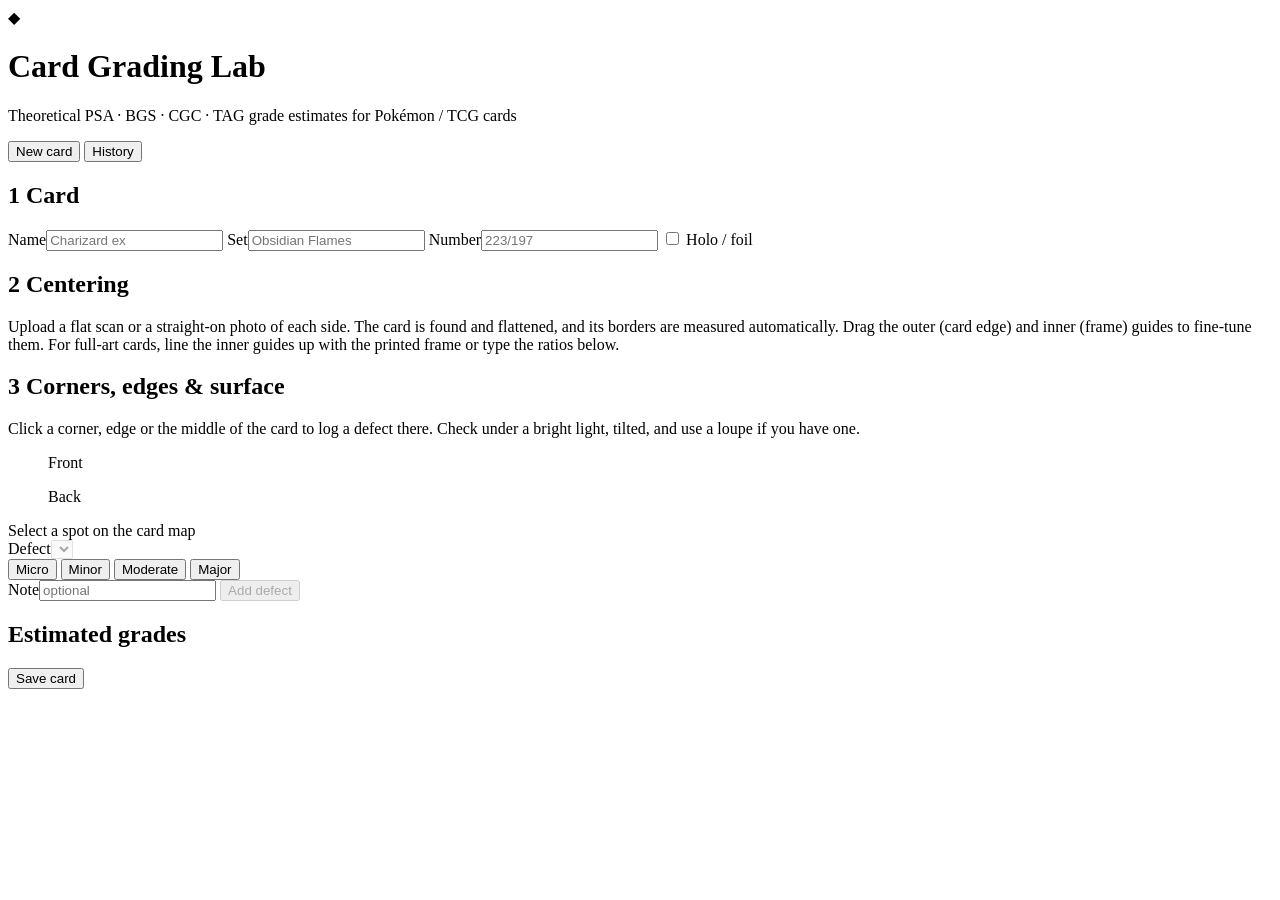
==== cardgrader/web/templates/index.html @ 8cf94cd2 "Add in-house card grading system with PSA/BGS/CGC/TAG estimates Local FastAPI web app for Pokémon/TC" ====
<!doctype html>
<html lang="en">
<head>
  <meta charset="utf-8">
  <meta name="viewport" content="width=device-width, initial-scale=1">
  <title>Card Grading Lab</title>
  <link rel="icon" href="data:image/svg+xml,%3Csvg xmlns='http://www.w3.org/2000/svg' viewBox='0 0 16 16'%3E%3Cpath d='M8 1l7 7-7 7-7-7z' fill='%23f5c542'/%3E%3C/svg%3E">
  <link rel="stylesheet" href="/static/style.css">
</head>
<body>
  <header class="topbar">
    <div class="brand">
      <span class="logo">◆</span>
      <div>
        <h1>Card Grading Lab</h1>
        <p>Theoretical PSA · BGS · CGC · TAG grade estimates for Pokémon / TCG cards</p>
      </div>
    </div>
    <div class="topbar-actions">
      <button id="new-card" class="ghost">New card</button>
      <button id="open-history" class="ghost">History</button>
    </div>
  </header>

  <main class="layout">
    <section class="workflow">
      <!-- Step 1 -->
      <article class="panel">
        <h2><span class="step">1</span> Card</h2>
        <div class="grid-4">
          <label>Name<input id="card-name" placeholder="Charizard ex"></label>
          <label>Set<input id="card-set" placeholder="Obsidian Flames"></label>
          <label>Number<input id="card-number" placeholder="223/197"></label>
          <label class="check"><input type="checkbox" id="card-holo"> Holo / foil</label>
        </div>
      </article>

      <!-- Step 2 -->
      <article class="panel">
        <h2><span class="step">2</span> Centering</h2>
        <p class="hint">Upload a flat scan or a straight-on photo of each side. The card is found and flattened, and its borders are measured automatically.
          Drag the <span class="swatch outer"></span> outer (card edge) and <span class="swatch inner"></span> inner (frame) guides to fine-tune them.
          For full-art cards, line the inner guides up with the printed frame or type the ratios below.</p>
        <div class="sides">
          <div class="side" data-side="front"></div>
          <div class="side" data-side="back"></div>
        </div>
      </article>

      <!-- Step 3 -->
      <article class="panel">
        <h2><span class="step">3</span> Corners, edges &amp; surface</h2>
        <p class="hint">Click a corner, edge or the middle of the card to log a defect there. Check under a bright light, tilted, and use a loupe if you have one.</p>
        <div class="defect-editor">
          <div class="maps">
            <figure class="map" data-side="front"><figcaption>Front</figcaption></figure>
            <figure class="map" data-side="back"><figcaption>Back</figcaption></figure>
          </div>
          <div class="defect-form" id="defect-form">
            <div class="picked" id="picked">Select a spot on the card map</div>
            <label>Defect<select id="defect-type" disabled></select></label>
            <div class="severity" id="severity">
              <button data-sev="micro" title="Only under magnification or angled light">Micro</button>
              <button data-sev="minor" title="Visible on close naked-eye inspection">Minor</button>
              <button data-sev="moderate" title="Obvious at arm's length">Moderate</button>
              <button data-sev="major" title="Heavy damage">Major</button>
            </div>
            <label>Note<input id="defect-note" placeholder="optional"></label>
            <button id="add-defect" class="primary" disabled>Add defect</button>
          </div>
        </div>
        <ul class="defect-list" id="defect-list"></ul>
      </article>
    </section>

    <!-- Results -->
    <aside class="results">
      <div class="results-inner">
        <div class="results-head">
          <h2>Estimated grades</h2>
          <button id="save-card" class="primary">Save card</button>
        </div>
        <div id="best-fit" class="best-fit"></div>
        <div id="grades" class="grades"></div>
        <p id="disclaimer" class="disclaimer"></p>
      </div>
    </aside>
  </main>

  <div id="history" class="drawer" hidden>
    <div class="drawer-panel">
      <div class="drawer-head">
        <h2>Graded cards</h2>
        <button id="close-history" class="ghost">Close</button>
      </div>
      <ul id="history-list" class="history-list"></ul>
    </div>
  </div>

  <div id="toast" class="toast" hidden></div>

  <template id="side-template">
    <div class="side-head">
      <h3></h3>
      <div class="side-tools">
        <label class="mini"><input type="checkbox" class="cropped"> Already cropped</label>
        <label class="file-btn">Upload<input type="file" accept="image/*" hidden></label>
      </div>
    </div>
    <div class="dropzone">
      <canvas></canvas>
      <div class="drop-msg">Drop an image here<br><small>or use Upload</small></div>
    </div>
    <div class="readout">
      <label>L/R <input type="number" class="lr" min="50" max="100" step="0.1" value="50"><span class="pct">/ <b class="lr-other">50</b></span></label>
      <label>T/B <input type="number" class="tb" min="50" max="100" step="0.1" value="50"><span class="pct">/ <b class="tb-other">50</b></span></label>
      <span class="conf"></span>
    </div>
  </template>

  <script src="/static/app.js"></script>
</body>
</html>
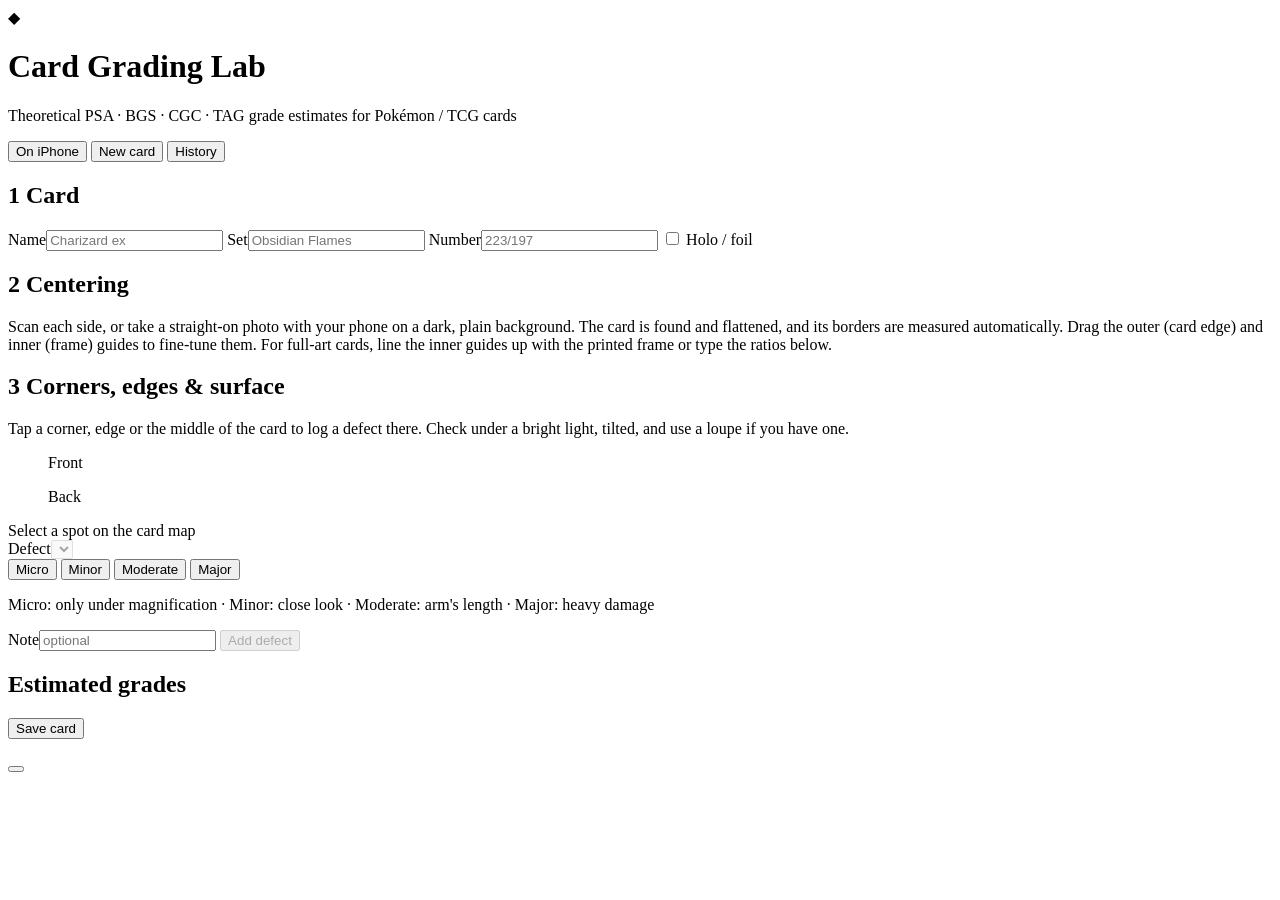
==== commit 90d817e6: "Make the grading app usable on iPhone - Phone layout: single column, 16px inputs (no Safari zoom-on-" ====
--- a/cardgrader/web/templates/index.html
+++ b/cardgrader/web/templates/index.html
@@ -2,8 +2,16 @@
 <html lang="en">
 <head>
   <meta charset="utf-8">
-  <meta name="viewport" content="width=device-width, initial-scale=1">
+  <meta name="viewport" content="width=device-width, initial-scale=1, viewport-fit=cover">
+  <meta name="theme-color" content="#0c0e12">
+  <meta name="apple-mobile-web-app-capable" content="yes">
+  <meta name="mobile-web-app-capable" content="yes">
+  <meta name="apple-mobile-web-app-status-bar-style" content="black-translucent">
+  <meta name="apple-mobile-web-app-title" content="Grading Lab">
+  <meta name="format-detection" content="telephone=no">
   <title>Card Grading Lab</title>
+  <link rel="apple-touch-icon" href="/static/apple-touch-icon.png">
+  <link rel="manifest" href="/static/manifest.webmanifest">
   <link rel="icon" href="data:image/svg+xml,%3Csvg xmlns='http://www.w3.org/2000/svg' viewBox='0 0 16 16'%3E%3Cpath d='M8 1l7 7-7 7-7-7z' fill='%23f5c542'/%3E%3C/svg%3E">
   <link rel="stylesheet" href="/static/style.css">
 </head>
@@ -13,10 +21,11 @@
       <span class="logo">◆</span>
       <div>
         <h1>Card Grading Lab</h1>
-        <p>Theoretical PSA · BGS · CGC · TAG grade estimates for Pokémon / TCG cards</p>
+        <p>Theoretical PSA · BGS · CGC · TAG grade estimates<span class="wide-only"> for Pokémon / TCG cards</span></p>
       </div>
     </div>
     <div class="topbar-actions">
+      <button id="open-phone" class="ghost desktop-only" title="Open this app on your iPhone">On iPhone</button>
       <button id="new-card" class="ghost">New card</button>
       <button id="open-history" class="ghost">History</button>
     </div>
@@ -28,9 +37,9 @@
       <article class="panel">
         <h2><span class="step">1</span> Card</h2>
         <div class="grid-4">
-          <label>Name<input id="card-name" placeholder="Charizard ex"></label>
-          <label>Set<input id="card-set" placeholder="Obsidian Flames"></label>
-          <label>Number<input id="card-number" placeholder="223/197"></label>
+          <label>Name<input id="card-name" placeholder="Charizard ex" autocomplete="off"></label>
+          <label>Set<input id="card-set" placeholder="Obsidian Flames" autocomplete="off"></label>
+          <label>Number<input id="card-number" placeholder="223/197" autocomplete="off" inputmode="text"></label>
           <label class="check"><input type="checkbox" id="card-holo"> Holo / foil</label>
         </div>
       </article>
@@ -38,7 +47,7 @@
       <!-- Step 2 -->
       <article class="panel">
         <h2><span class="step">2</span> Centering</h2>
-        <p class="hint">Upload a flat scan or a straight-on photo of each side. The card is found and flattened, and its borders are measured automatically.
+        <p class="hint">Scan each side, or take a straight-on photo with your phone on a dark, plain background. The card is found and flattened, and its borders are measured automatically.
           Drag the <span class="swatch outer"></span> outer (card edge) and <span class="swatch inner"></span> inner (frame) guides to fine-tune them.
           For full-art cards, line the inner guides up with the printed frame or type the ratios below.</p>
         <div class="sides">
@@ -50,7 +59,7 @@
       <!-- Step 3 -->
       <article class="panel">
         <h2><span class="step">3</span> Corners, edges &amp; surface</h2>
-        <p class="hint">Click a corner, edge or the middle of the card to log a defect there. Check under a bright light, tilted, and use a loupe if you have one.</p>
+        <p class="hint">Tap a corner, edge or the middle of the card to log a defect there. Check under a bright light, tilted, and use a loupe if you have one.</p>
         <div class="defect-editor">
           <div class="maps">
             <figure class="map" data-side="front"><figcaption>Front</figcaption></figure>
@@ -65,6 +74,7 @@
               <button data-sev="moderate" title="Obvious at arm's length">Moderate</button>
               <button data-sev="major" title="Heavy damage">Major</button>
             </div>
+            <p class="sev-hint" id="sev-hint">Micro: only under magnification · Minor: close look · Moderate: arm's length · Major: heavy damage</p>
             <label>Note<input id="defect-note" placeholder="optional"></label>
             <button id="add-defect" class="primary" disabled>Add defect</button>
           </div>
@@ -74,7 +84,7 @@
     </section>
 
     <!-- Results -->
-    <aside class="results">
+    <aside class="results" id="results">
       <div class="results-inner">
         <div class="results-head">
           <h2>Estimated grades</h2>
@@ -97,6 +107,20 @@
     </div>
   </div>
 
+  <nav id="grade-bar" class="grade-bar" aria-label="Estimated grades">
+    <button type="button" id="grade-bar-btn"></button>
+  </nav>
+
+  <div id="phone" class="modal" hidden>
+    <div class="modal-panel" role="dialog" aria-labelledby="phone-title">
+      <div class="drawer-head">
+        <h2 id="phone-title">Open on your iPhone</h2>
+        <button id="close-phone" class="ghost">Close</button>
+      </div>
+      <div id="phone-body"></div>
+    </div>
+  </div>
+
   <div id="toast" class="toast" hidden></div>
 
   <template id="side-template">
@@ -104,16 +128,17 @@
       <h3></h3>
       <div class="side-tools">
         <label class="mini"><input type="checkbox" class="cropped"> Already cropped</label>
-        <label class="file-btn">Upload<input type="file" accept="image/*" hidden></label>
+        <label class="file-btn camera">Camera<input type="file" accept="image/*" capture="environment" hidden></label>
+        <label class="file-btn alt"><span class="touch-only">Photos</span><span class="desktop-only">Upload</span><input type="file" accept="image/*" hidden></label>
       </div>
     </div>
     <div class="dropzone">
       <canvas></canvas>
-      <div class="drop-msg">Drop an image here<br><small>or use Upload</small></div>
+      <div class="drop-msg">Take a photo or drop an image here<br><small>Fill the frame, hold the phone parallel to the card, and avoid glare</small></div>
     </div>
     <div class="readout">
-      <label>L/R <input type="number" class="lr" min="50" max="100" step="0.1" value="50"><span class="pct">/ <b class="lr-other">50</b></span></label>
-      <label>T/B <input type="number" class="tb" min="50" max="100" step="0.1" value="50"><span class="pct">/ <b class="tb-other">50</b></span></label>
+      <label>L/R <input type="number" inputmode="decimal" class="lr" min="50" max="100" step="0.1" value="50"><span class="pct">/ <b class="lr-other">50</b></span></label>
+      <label>T/B <input type="number" inputmode="decimal" class="tb" min="50" max="100" step="0.1" value="50"><span class="pct">/ <b class="tb-other">50</b></span></label>
       <span class="conf"></span>
     </div>
   </template>
